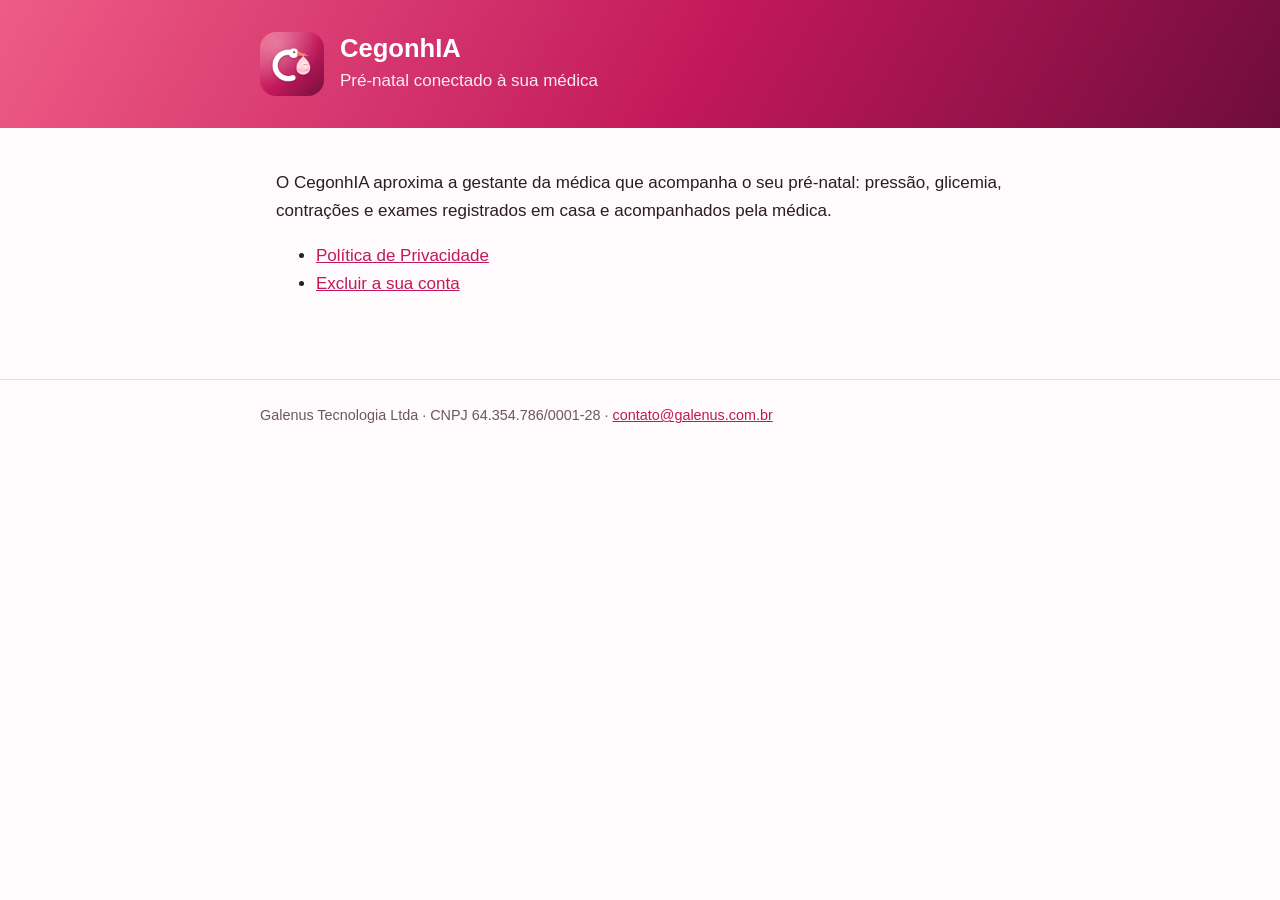
==== index.html @ d8a4a8a1 "Política de privacidade e página de exclusão de conta Co-Authored-By: Claude Opus 5.5 <noreply@anthr" ====
<!doctype html>
<html lang="pt-BR"><head><meta charset="utf-8"><meta name="viewport" content="width=device-width, initial-scale=1">
<title>CegonhIA</title><link rel="icon" href="icone.png"><link rel="stylesheet" href="estilo.css"></head>
<body><header><div class="caixa"><img src="icone.png" alt=""><div><h1>CegonhIA</h1><p>Pré-natal conectado à sua médica</p></div></div></header>
<main class="caixa"><p>O CegonhIA aproxima a gestante da médica que acompanha o seu pré-natal: pressão, glicemia,
contrações e exames registrados em casa e acompanhados pela médica.</p>
<ul><li><a href="privacidade.html">Política de Privacidade</a></li><li><a href="excluir-conta.html">Excluir a sua conta</a></li></ul></main>
<footer><div class="caixa">Galenus Tecnologia Ltda · CNPJ 64.354.786/0001-28 · <a href="mailto:contato@galenus.com.br">contato@galenus.com.br</a></div></footer>
</body></html>
---- estilo.css ----
:root {
  --rosa: #c2185b;
  --vinho: #8e3b57;
  --texto: #2b1d22;
  --suave: #6b5960;
  --fundo: #fffafb;
  --cartao: #ffffff;
  --borda: #ecdde2;
}
@media (prefers-color-scheme: dark) {
  :root {
    --rosa: #f48fb1;
    --vinho: #f8bbd0;
    --texto: #f3e9ec;
    --suave: #c4b3b9;
    --fundo: #1d1418;
    --cartao: #261b20;
    --borda: #3d2c33;
  }
}
* { box-sizing: border-box; }
body {
  margin: 0;
  background: var(--fundo);
  color: var(--texto);
  font: 17px/1.65 -apple-system, BlinkMacSystemFont, "Segoe UI", Roboto, sans-serif;
}
header {
  background: linear-gradient(120deg, #ee5c86, #c2185b 55%, #6e0d3a);
  color: #fff;
  padding: 32px 16px;
}
header .caixa { display: flex; align-items: center; gap: 16px; }
header img { width: 64px; height: 64px; border-radius: 16px; }
header h1 { margin: 0; font-size: 1.6rem; line-height: 1.2; }
header p { margin: 4px 0 0; opacity: 0.9; }
.caixa { max-width: 760px; margin: 0 auto; }
main { padding: 24px 16px 64px; }
h2 { color: var(--vinho); margin-top: 2em; font-size: 1.25rem; }
a { color: var(--rosa); }
.atualizado { color: var(--suave); font-size: 0.95rem; }
.cartao {
  background: var(--cartao);
  border: 1px solid var(--borda);
  border-radius: 14px;
  padding: 16px 20px;
  margin: 16px 0;
}
table { border-collapse: collapse; width: 100%; font-size: 0.95rem; }
th, td { text-align: left; padding: 8px 10px; border-bottom: 1px solid var(--borda); vertical-align: top; }
th { color: var(--vinho); }
.tabela { overflow-x: auto; }
footer { color: var(--suave); font-size: 0.9rem; border-top: 1px solid var(--borda); padding: 24px 16px; }
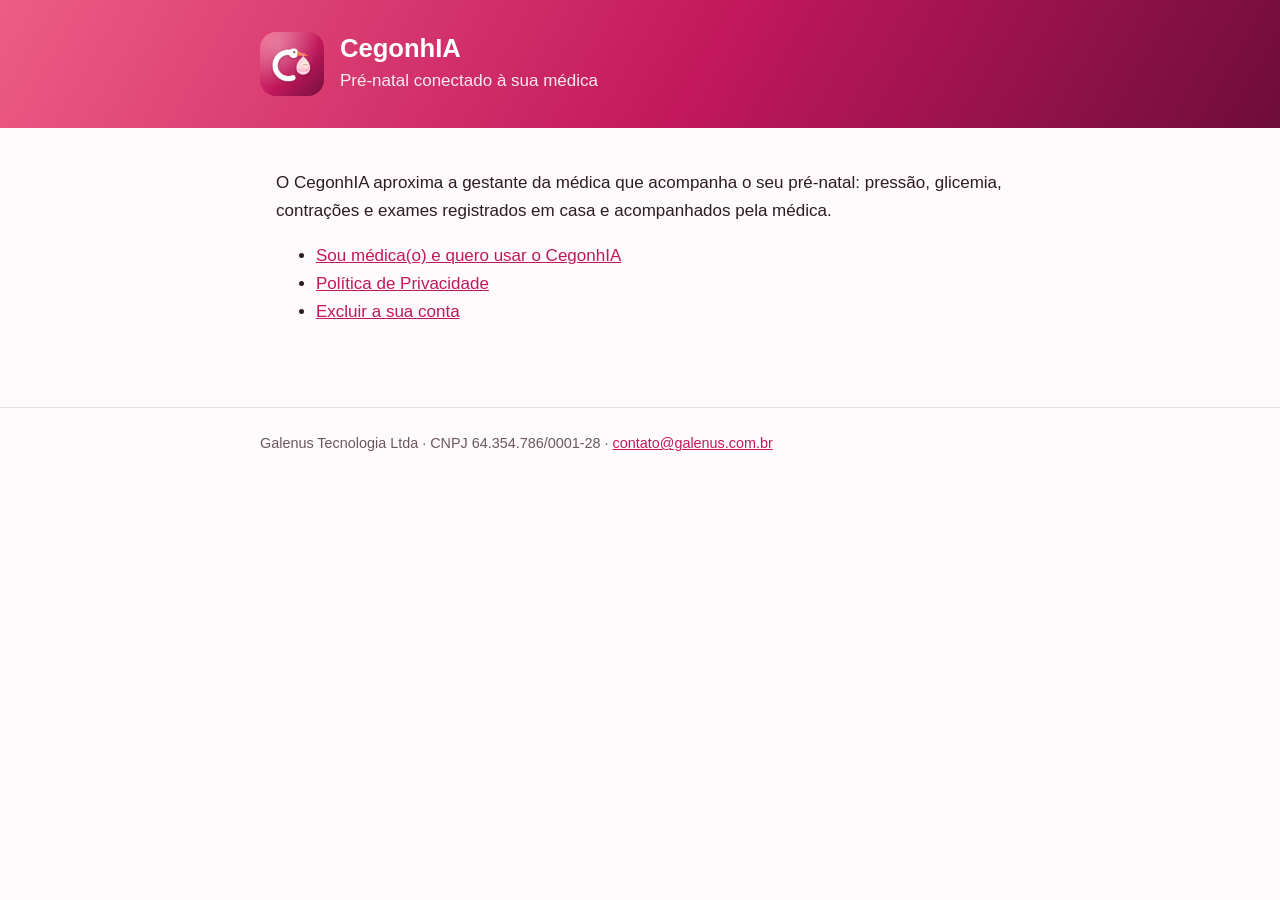
==== commit a4de3fb2: "Cadastro de médicas com aprovação: pedido, criar senha e painel Co-Authored-By: Claude Fable 5.2 <no" ====
--- a/index.html
+++ b/index.html
@@ -4,6 +4,6 @@
 <body><header><div class="caixa"><img src="icone.png" alt=""><div><h1>CegonhIA</h1><p>Pré-natal conectado à sua médica</p></div></div></header>
 <main class="caixa"><p>O CegonhIA aproxima a gestante da médica que acompanha o seu pré-natal: pressão, glicemia,
 contrações e exames registrados em casa e acompanhados pela médica.</p>
-<ul><li><a href="privacidade.html">Política de Privacidade</a></li><li><a href="excluir-conta.html">Excluir a sua conta</a></li></ul></main>
+<ul><li><a href="medicas.html">Sou médica(o) e quero usar o CegonhIA</a></li><li><a href="privacidade.html">Política de Privacidade</a></li><li><a href="excluir-conta.html">Excluir a sua conta</a></li></ul></main>
 <footer><div class="caixa">Galenus Tecnologia Ltda · CNPJ 64.354.786/0001-28 · <a href="mailto:contato@galenus.com.br">contato@galenus.com.br</a></div></footer>
 </body></html>
--- a/estilo.css
+++ b/estilo.css
@@ -51,3 +51,39 @@
 th { color: var(--vinho); }
 .tabela { overflow-x: auto; }
 footer { color: var(--suave); font-size: 0.9rem; border-top: 1px solid var(--borda); padding: 24px 16px; }
+
+/* Formulários (cadastro de médica, senha e painel) */
+label { display: block; margin: 16px 0 4px; font-weight: 600; }
+input, select, textarea {
+  width: 100%;
+  padding: 12px 14px;
+  font: inherit;
+  color: var(--texto);
+  background: var(--cartao);
+  border: 1px solid var(--borda);
+  border-radius: 10px;
+}
+input:focus, select:focus, textarea:focus { outline: 2px solid var(--rosa); outline-offset: 1px; }
+.linha { display: flex; gap: 12px; }
+.linha > div { flex: 1; }
+.linha > .curto { flex: 0 0 110px; }
+.aceite { display: flex; gap: 10px; align-items: flex-start; font-weight: 400; }
+.aceite input { width: auto; margin-top: 6px; }
+button {
+  font: inherit;
+  font-weight: 600;
+  padding: 12px 20px;
+  border-radius: 999px;
+  border: 1px solid var(--rosa);
+  background: var(--rosa);
+  color: #fff;
+  cursor: pointer;
+}
+button.secundario { background: transparent; color: var(--rosa); }
+button:disabled { opacity: 0.5; cursor: default; }
+.acoes { display: flex; gap: 12px; flex-wrap: wrap; margin-top: 20px; }
+.aviso { border-left: 4px solid var(--rosa); }
+.erro { color: #b3261e; }
+@media (prefers-color-scheme: dark) { .erro { color: #f2b8b5; } }
+.suave { color: var(--suave); font-size: 0.95rem; }
+[hidden] { display: none !important; }
